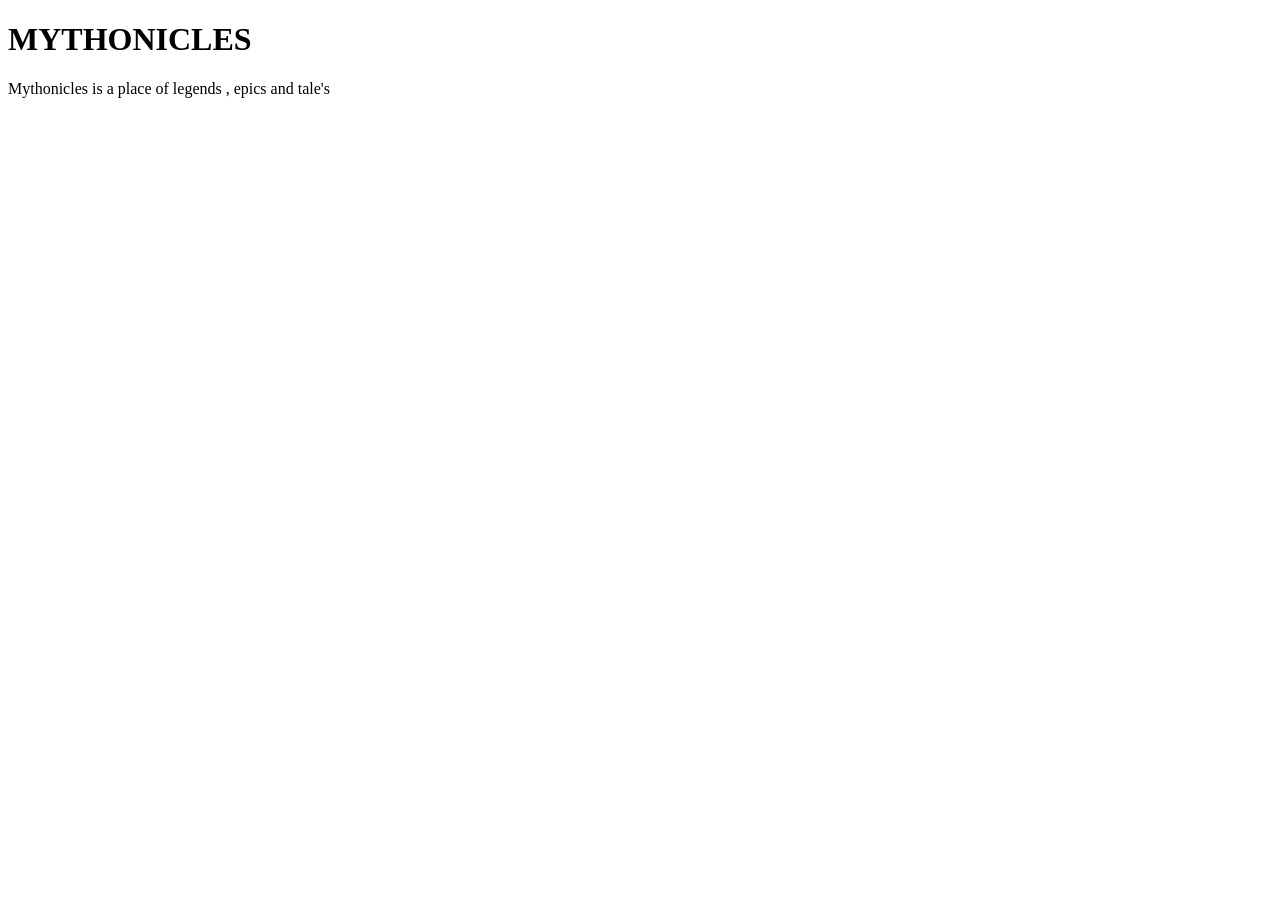
==== index.html @ 474411e5 "Mythonicles well i created a folder in visual studios , added index.html, style." ====
<!DOCTYPE html>
<html>
    <head>
        <title>Mythonicles</title>
    </head>
    <body>
        <h1>MYTHONICLES</h1>
        <p>Mythonicles is a place of legends , epics and tale's</p>

    </body>
</html>
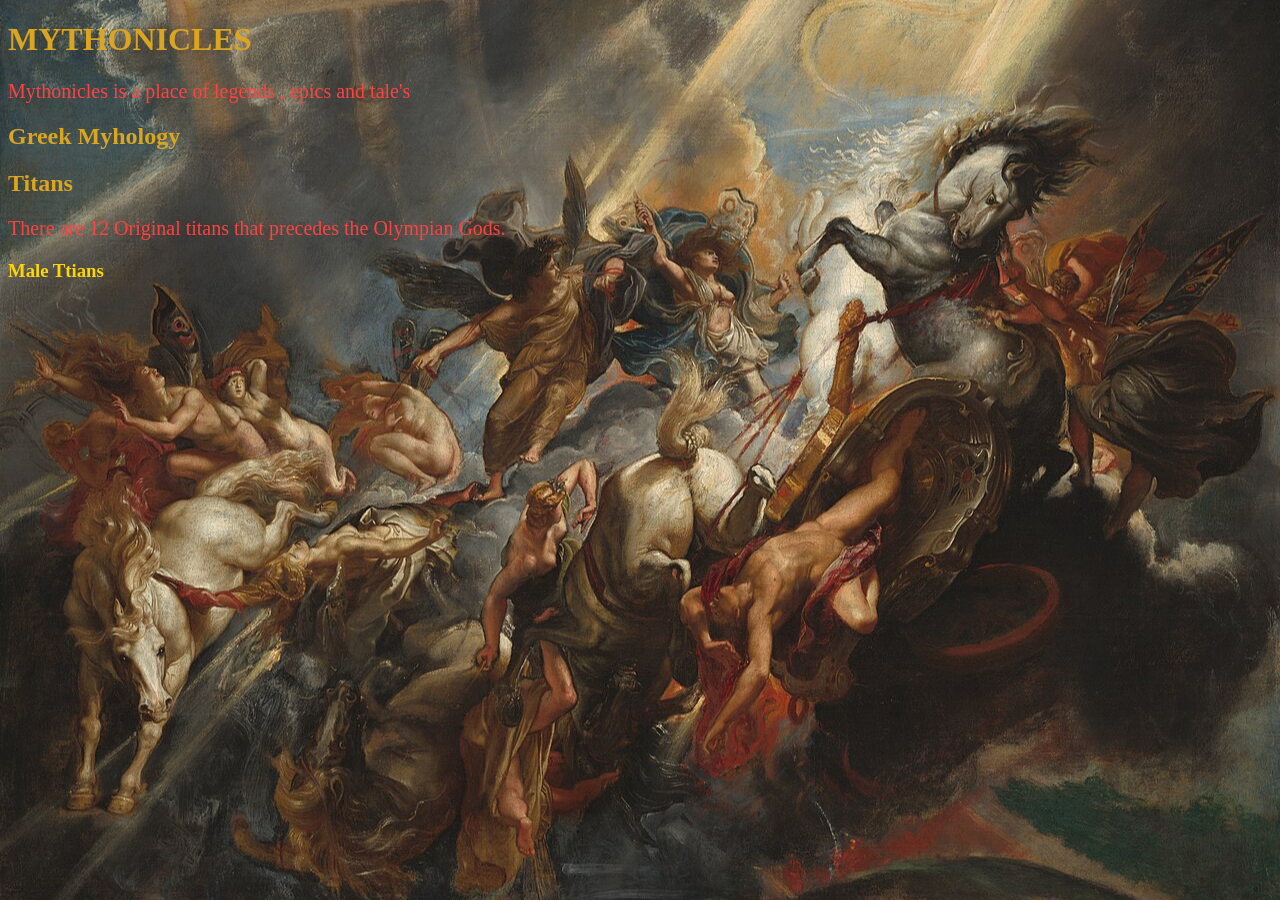
==== commit 3f5be4f6: "updated i added a img as the bg and added a stylesheet etrc" ====
--- a/index.html
+++ b/index.html
@@ -2,10 +2,22 @@
 <html>
     <head>
         <title>Mythonicles</title>
+        <link rel="stylesheet" href="style.css">
+
     </head>
     <body>
+        <!-- the main page-->
         <h1>MYTHONICLES</h1>
         <p>Mythonicles is a place of legends , epics and tale's</p>
+        <h2>Greek Myhology</h2>
+        <h2>Titans</h2>
+        <p>There are 12 Original titans that precedes the Olympian Gods.</p>
+        <h3>Male Ttians </h3>
+        
+
+       
+       
 
     </body>
 </html>
+
--- a/style.css
+++ b/style.css
@@ -0,0 +1,20 @@
+body{
+    background-image:url(The_Fall_of_Phaeton.jpg) ;
+    background-position:center;
+    background-attachment: fixed;
+    background-size:cover;
+}
+h1{
+    color: goldenrod;
+}
+h2{
+    color:goldenrod
+}
+h3{
+    color:gold;
+}
+p{
+    color:rgb(253, 66, 66);
+    font-size: 20px;
+    
+}
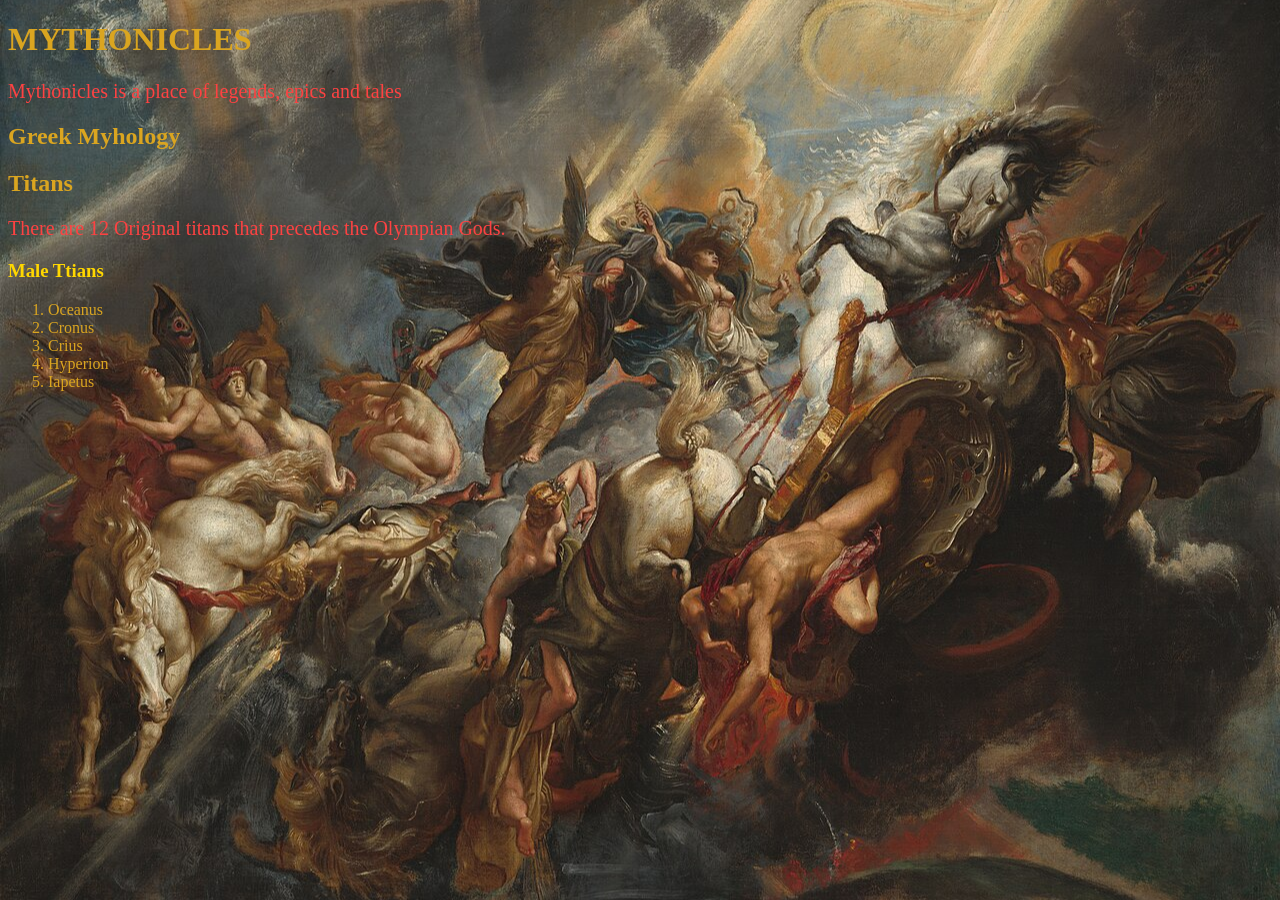
==== commit 5feb6df6: "Update I added the names of the male titans" ====
--- a/index.html
+++ b/index.html
@@ -8,11 +8,18 @@
     <body>
         <!-- the main page-->
         <h1>MYTHONICLES</h1>
-        <p>Mythonicles is a place of legends , epics and tale's</p>
+        <p>Mythonicles is a place of legends, epics and tales</p>
         <h2>Greek Myhology</h2>
         <h2>Titans</h2>
         <p>There are 12 Original titans that precedes the Olympian Gods.</p>
         <h3>Male Ttians </h3>
+        <ol>
+            <li>Oceanus</li>
+            <li>Cronus</li>
+            <li>Crius</li>
+            <li>Hyperion</li>
+            <li>Iapetus</li>
+        </ol>
         
 
        
--- a/style.css
+++ b/style.css
@@ -17,4 +17,7 @@
     color:rgb(253, 66, 66);
     font-size: 20px;
     
+}
+ol {
+    color:goldenrod
 }
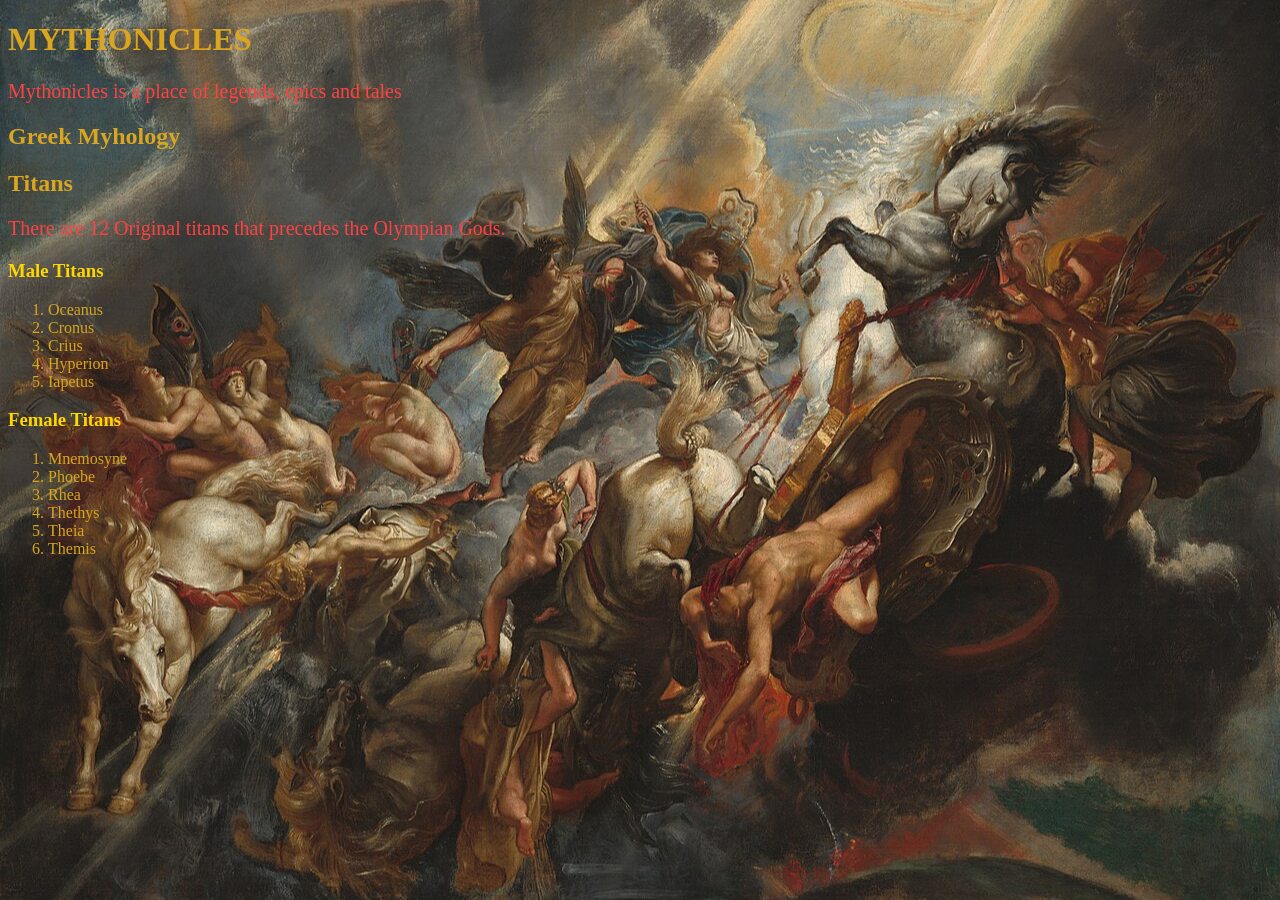
==== commit 5e7a6018: "Updates Added a list of female titans, fixed incorrect spelling of titan" ====
--- a/index.html
+++ b/index.html
@@ -12,13 +12,23 @@
         <h2>Greek Myhology</h2>
         <h2>Titans</h2>
         <p>There are 12 Original titans that precedes the Olympian Gods.</p>
-        <h3>Male Ttians </h3>
+        <h3>Male Titans </h3>
         <ol>
             <li>Oceanus</li>
             <li>Cronus</li>
             <li>Crius</li>
             <li>Hyperion</li>
             <li>Iapetus</li>
+        </ol>
+
+        <h3>Female Titans</h3>
+        <ol>
+            <li>Mnemosyne</li>
+            <li>Phoebe</li>
+            <li>Rhea</li>
+            <li>Thethys</li>
+            <li>Theia</li>
+            <li>Themis</li>
         </ol>
         
 
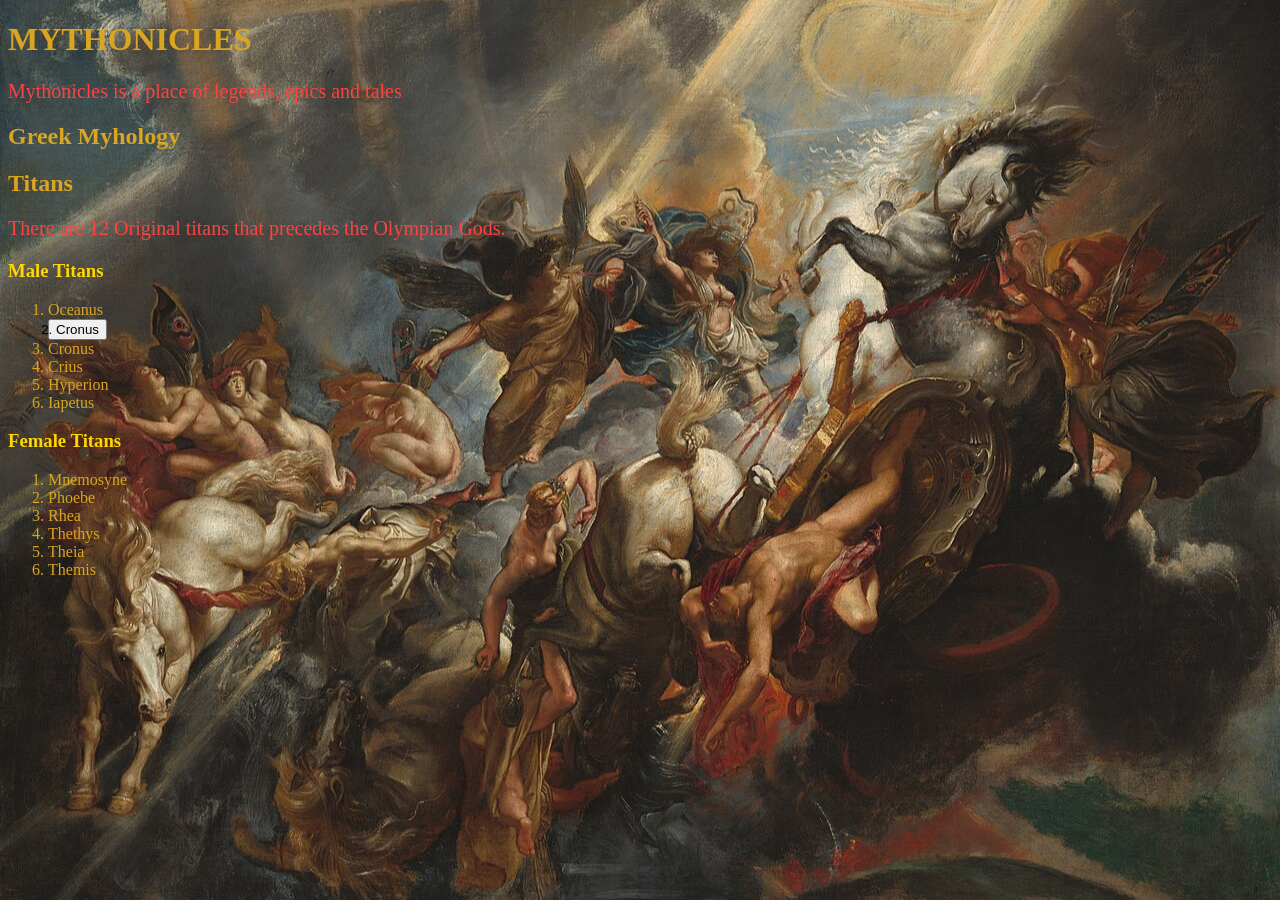
==== commit a8a0fe88: "cronos Made a stylesheet and html page for cronos and gave it a button" ====
--- a/index.html
+++ b/index.html
@@ -15,6 +15,10 @@
         <h3>Male Titans </h3>
         <ol>
             <li>Oceanus</li>
+
+         <a href="cronos.html">
+          <button>     <li>Cronus</li></button>
+         </a>
             <li>Cronus</li>
             <li>Crius</li>
             <li>Hyperion</li>
--- a/style.css
+++ b/style.css
@@ -4,6 +4,12 @@
     background-attachment: fixed;
     background-size:cover;
 }
+
+p,ol,h1, h2, h3{
+    font-family: Georgia, 'Times New Roman', Times, serif;
+}
+
+
 h1{
     color: goldenrod;
 }
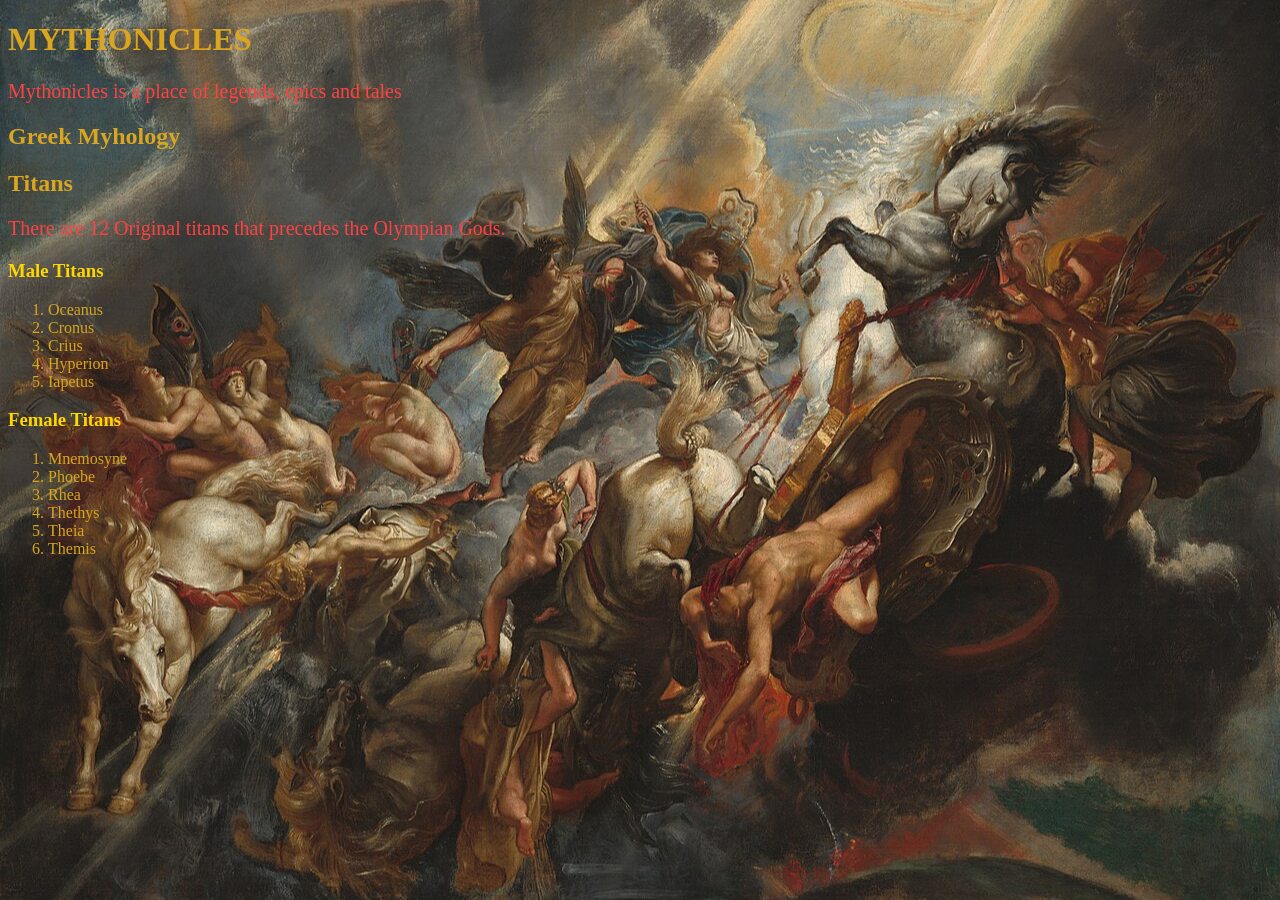
==== commit c28ef466: "Chosen Titan Rhea" ====
--- a/index.html
+++ b/index.html
@@ -15,10 +15,6 @@
         <h3>Male Titans </h3>
         <ol>
             <li>Oceanus</li>
-
-         <a href="cronos.html">
-          <button>     <li>Cronus</li></button>
-         </a>
             <li>Cronus</li>
             <li>Crius</li>
             <li>Hyperion</li>
@@ -29,7 +25,7 @@
         <ol>
             <li>Mnemosyne</li>
             <li>Phoebe</li>
-            <li>Rhea</li>
+            <li><a href: </a>Rhea</li>
             <li>Thethys</li>
             <li>Theia</li>
             <li>Themis</li>
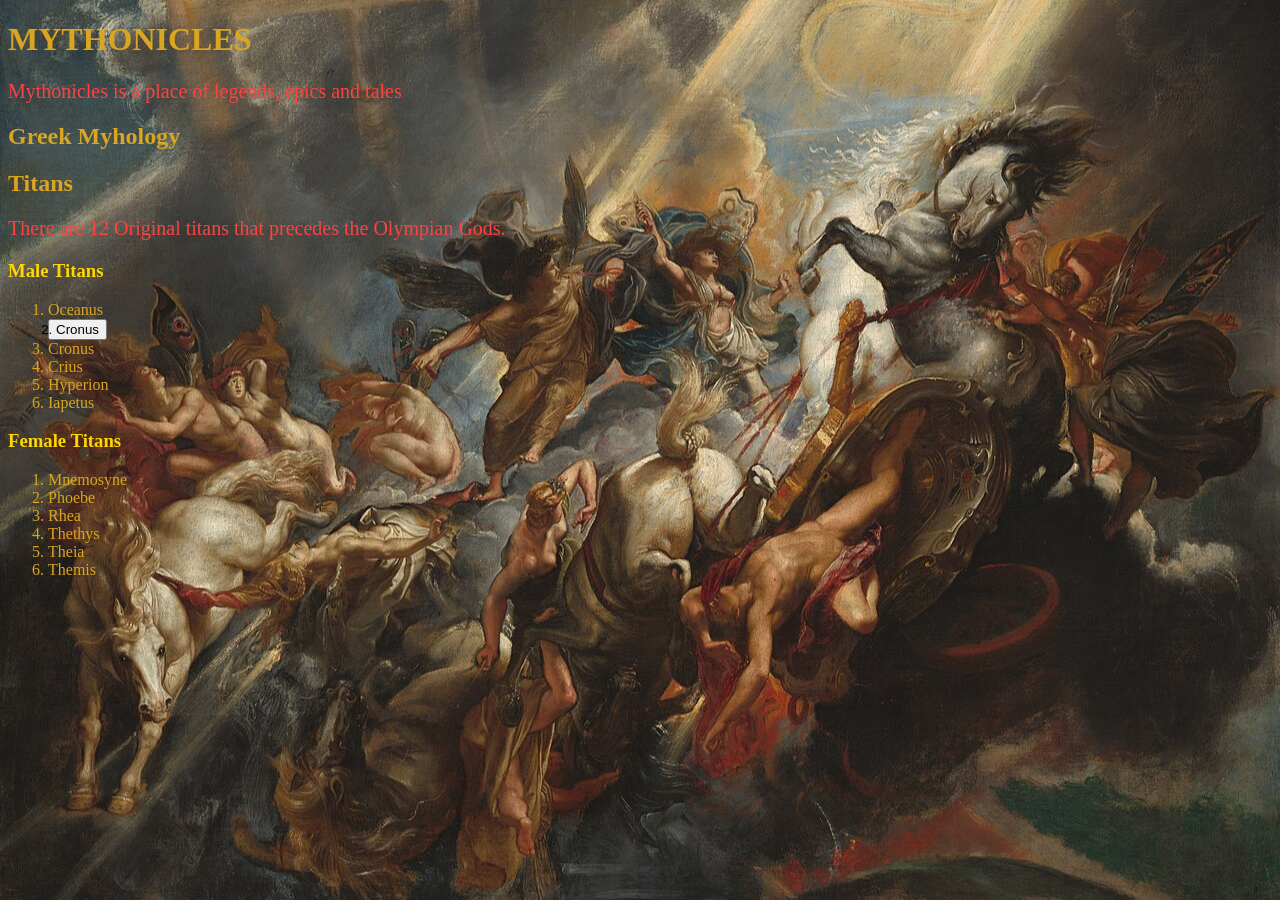
==== commit c3a5333d: "Merge branch 'main' of https://github.com/Dragster007/Mythonicles" ====
--- a/index.html
+++ b/index.html
@@ -15,6 +15,10 @@
         <h3>Male Titans </h3>
         <ol>
             <li>Oceanus</li>
+
+         <a href="cronos.html">
+          <button>     <li>Cronus</li></button>
+         </a>
             <li>Cronus</li>
             <li>Crius</li>
             <li>Hyperion</li>
